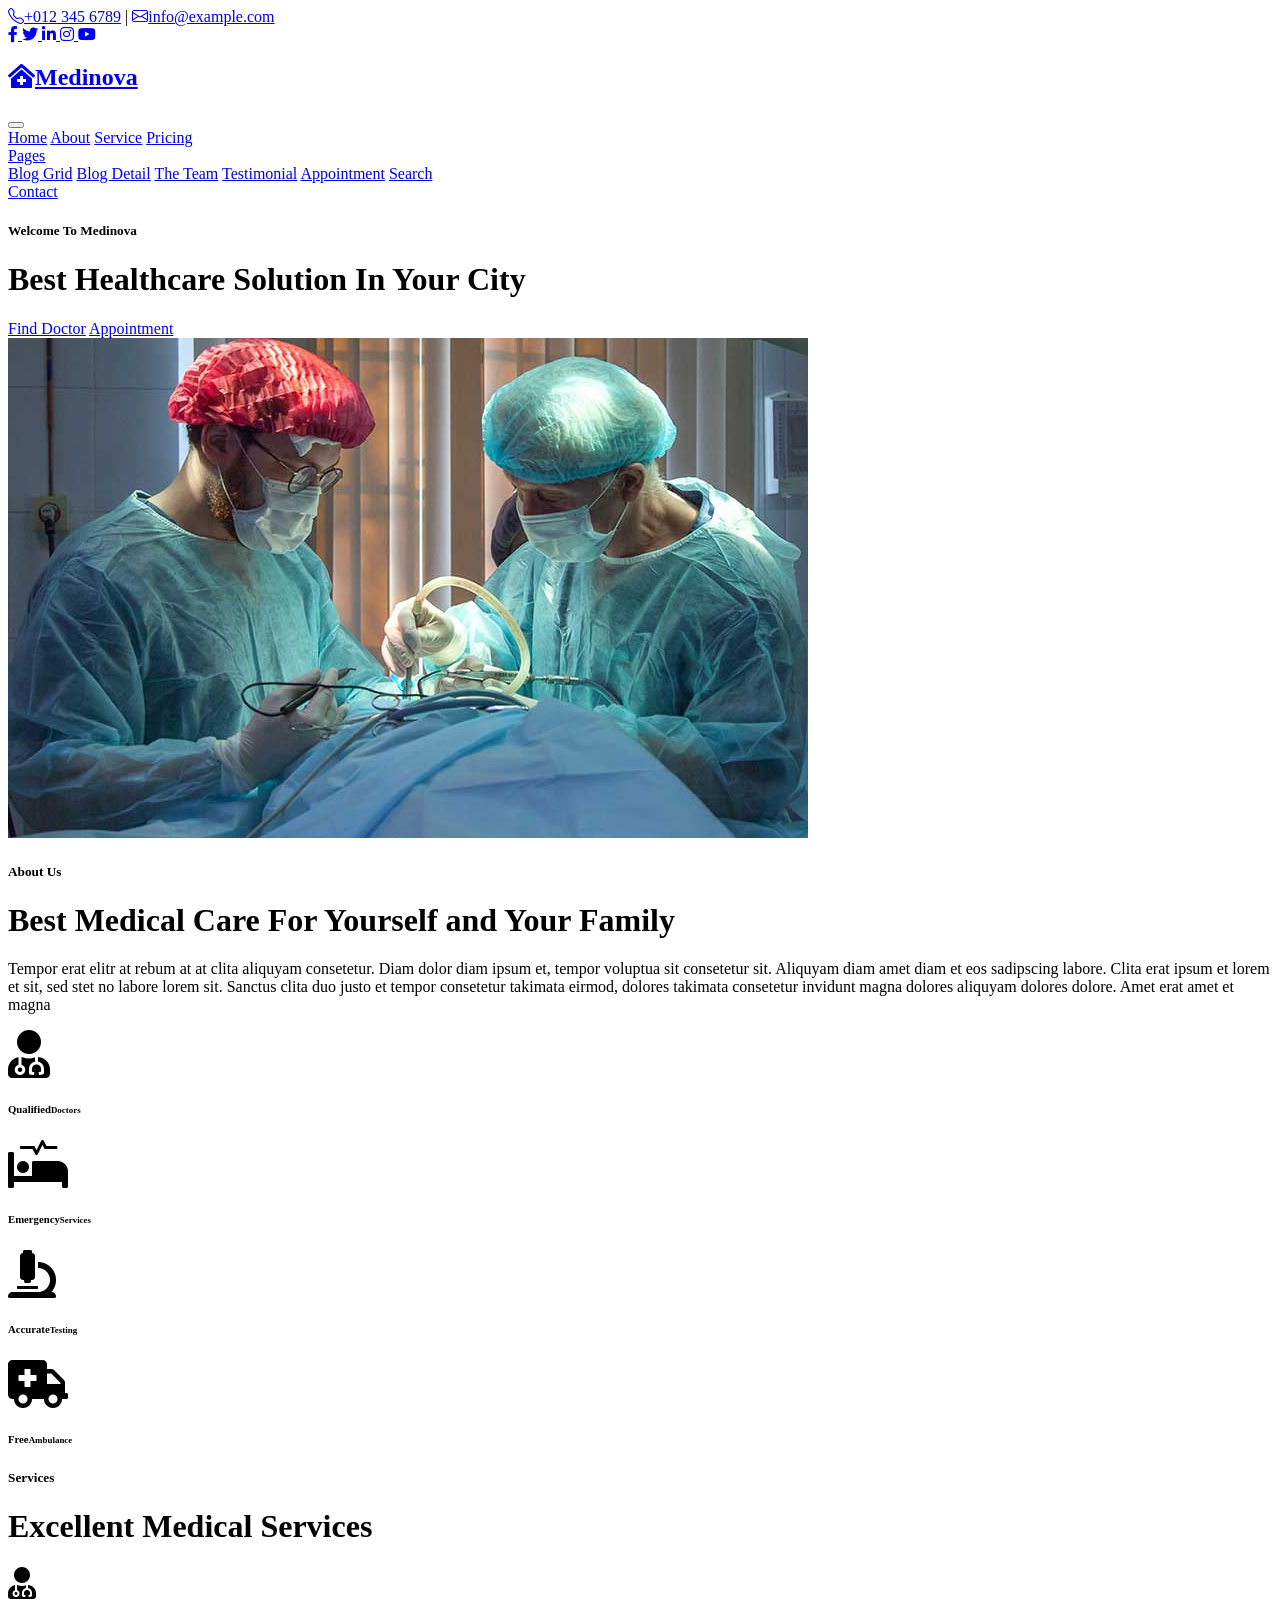
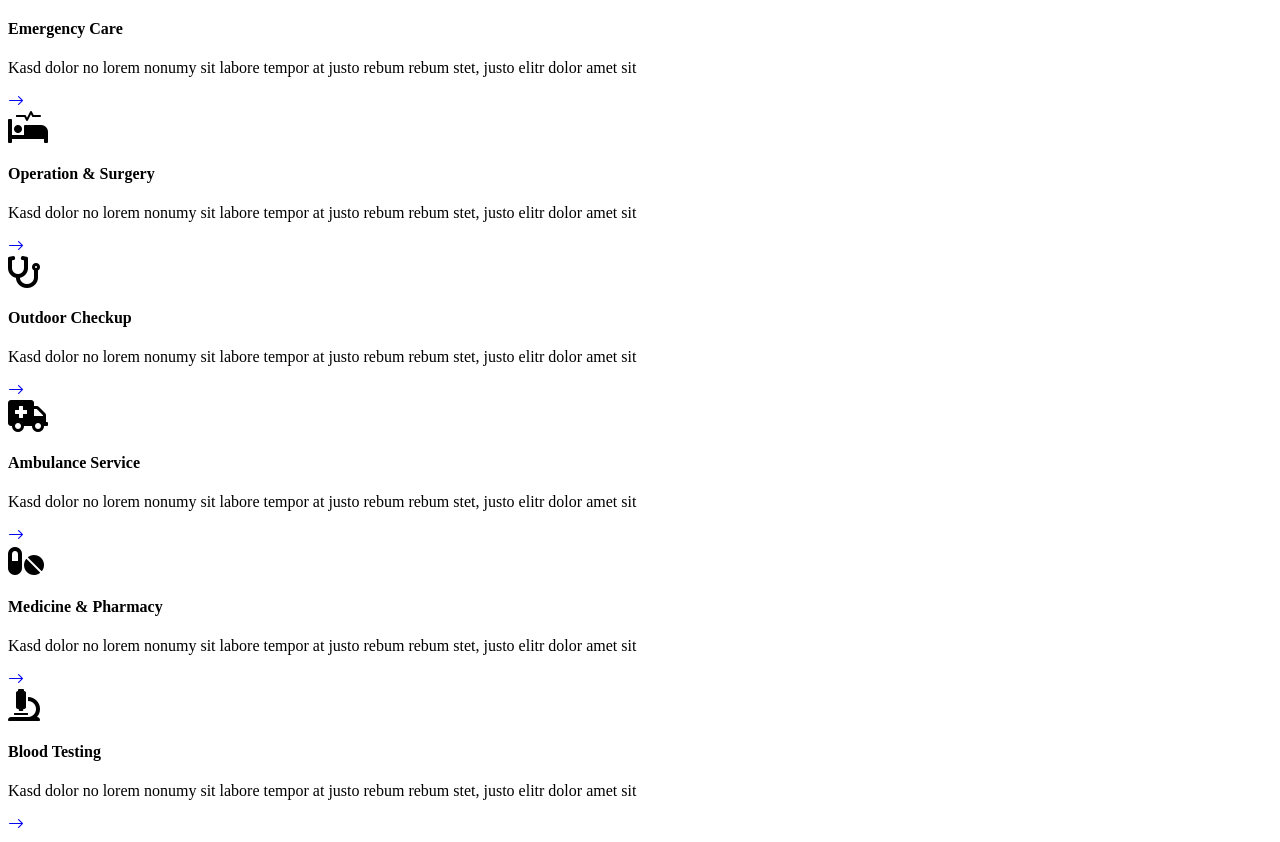
==== index.html @ 69bff3ad "create nav and sections" ====
<!DOCTYPE html>
<html lang="en">

<head>
    <meta charset="utf-8">
    <title>MEDINOVA - Hospital Website Template</title>
    <meta content="width=device-width, initial-scale=1.0" name="viewport">
    <meta content="Free HTML Templates" name="keywords">
    <meta content="Free HTML Templates" name="description">

    <!-- Favicon -->
    <link href="img/favicon.ico" rel="icon">

    <!-- Google Web Fonts -->
    <link rel="preconnect" href="https://fonts.gstatic.com">
    <link
        href="https://fonts.googleapis.com/css2?family=Roboto+Condensed:wght@400;700&family=Roboto:wght@400;700&display=swap"
        rel="stylesheet">

    <!-- Icon Font Stylesheet -->
    <link href="https://cdnjs.cloudflare.com/ajax/libs/font-awesome/5.15.0/css/all.min.css" rel="stylesheet">
    <link href="https://cdn.jsdelivr.net/npm/bootstrap-icons@1.4.1/font/bootstrap-icons.css" rel="stylesheet">

    <!-- Libraries Stylesheet -->
    <link href="lib/owlcarousel/assets/owl.carousel.min.css" rel="stylesheet">
    <link href="lib/tempusdominus/css/tempusdominus-bootstrap-4.min.css" rel="stylesheet" />

    <!-- Customized Bootstrap Stylesheet -->
    <link href="css/bootstrap.min.css" rel="stylesheet">

    <!-- Template Stylesheet -->
    <link href="css/style.css" rel="stylesheet">
</head>

<body>

    <!-- Topbar Start -->
    <div class="container-fluid py-2 border-bottom d-none d-lg-block">
        <div class="container">
            <div class="row">
                <div class="col-md-6 text-center text-lg-start mb-2 mb-lg-0">
                    <div class="d-inline-flex align-items-center">
                        <a class="text-decoration-none text-body pe-3" href="#!"><i
                                class="bi bi-telephone me-2"></i>+012
                            345 6789</a>
                        <span class="text-body">|</span>
                        <a class="text-decoration-none text-body px-3" href="#!"><i
                                class="bi bi-envelope me-2"></i>info@example.com</a>
                    </div>
                </div>
                <div class="col-md-6 text-center text-lg-end">
                    <div class="d-inline-flex align-items-center">
                        <a class="text-body px-2" href="#!">
                            <i class="fab fa-facebook-f"></i>
                        </a>
                        <a class="text-body px-2" href="#!">
                            <i class="fab fa-twitter"></i>
                        </a>
                        <a class="text-body px-2" href="#!">
                            <i class="fab fa-linkedin-in"></i>
                        </a>
                        <a class="text-body px-2" href="#!">
                            <i class="fab fa-instagram"></i>
                        </a>
                        <a class="text-body ps-2" href="#!">
                            <i class="fab fa-youtube"></i>
                        </a>
                    </div>
                </div>
            </div>
        </div>
    </div>
    <!-- Topbar End -->

    <!-- Navbar Start -->
    <div class="container-fluid sticky-top bg-white shadow-sm">
        <div class="container">
            <nav class="navbar navbar-expand-lg bg-white navbar-light py-3 py-lg-0">
                <a href="index.html" class="navbar-brand">
                    <h1 class="m-0 text-uppercase text-primary"><i class="fa fa-clinic-medical me-2"></i>Medinova</h1>
                </a>
                <button class="navbar-toggler" type="button" data-bs-toggle="collapse" data-bs-target="#navbarCollapse">
                    <span class="navbar-toggler-icon"></span>
                </button>
                <div class="collapse navbar-collapse" id="navbarCollapse">
                    <div class="navbar-nav ms-auto py-0">
                        <a href="index.html" class="nav-item nav-link active">Home</a>
                        <a href="about.html" class="nav-item nav-link">About</a>
                        <a href="service.html" class="nav-item nav-link">Service</a>
                        <a href="price.html" class="nav-item nav-link">Pricing</a>
                        <div class="nav-item dropdown">
                            <a href="#" class="nav-link dropdown-toggle" data-bs-toggle="dropdown">Pages</a>
                            <div class="dropdown-menu m-0">
                                <a href="blog.html" class="dropdown-item">Blog Grid</a>
                                <a href="detail.html" class="dropdown-item">Blog Detail</a>
                                <a href="team.html" class="dropdown-item">The Team</a>
                                <a href="testimonial.html" class="dropdown-item">Testimonial</a>
                                <a href="appointment.html" class="dropdown-item">Appointment</a>
                                <a href="search.html" class="dropdown-item">Search</a>
                            </div>
                        </div>
                        <a href="contact.html" class="nav-item nav-link">Contact</a>
                    </div>
                </div>
            </nav>
        </div>
    </div>
    <!-- Navbar End -->


    <main>

        <!-- Hero Start -->
        <div class="container-fluid bg-primary py-5 mb-5 hero-header">
            <div class="container py-5">
                <div class="row justify-content-start">
                    <div class="col-lg-8 text-center text-lg-start">
                        <h5 class="d-inline-block text-primary text-uppercase border-bottom border-5"
                            style="border-color: rgba(256, 256, 256, .3) !important;">Welcome To Medinova</h5>
                        <h1 class="display-1 text-white mb-md-4">Best Healthcare Solution In Your City</h1>
                        <div class="pt-2">
                            <a href="#!" class="btn btn-light rounded-pill py-md-3 px-md-5 mx-2">Find Doctor</a>
                            <a href="#!" class="btn btn-outline-light rounded-pill py-md-3 px-md-5 mx-2">Appointment</a>
                        </div>
                    </div>
                </div>
            </div>
        </div>
        <!-- Hero End -->

        <!-- About Start -->
        <div class="container-fluid py-5">
            <div class="container">
                <div class="row gx-5">
                    <div class="col-lg-5 mb-5 mb-lg-0" style="min-height: 500px;">
                        <div class="position-relative h-100">
                            <img class="position-absolute w-100 h-100 rounded" src="img/about.jpg"
                                style="object-fit: cover;">
                        </div>
                    </div>
                    <div class="col-lg-7">
                        <div class="mb-4">
                            <h5 class="d-inline-block text-primary text-uppercase border-bottom border-5">About Us</h5>
                            <h1 class="display-4">Best Medical Care For Yourself and Your Family</h1>
                        </div>
                        <p>Tempor erat elitr at rebum at at clita aliquyam consetetur. Diam dolor diam ipsum et, tempor
                            voluptua sit consetetur sit. Aliquyam diam amet diam et eos sadipscing labore. Clita erat
                            ipsum
                            et lorem et sit, sed stet no labore lorem sit. Sanctus clita duo justo et tempor consetetur
                            takimata eirmod, dolores takimata consetetur invidunt magna dolores aliquyam dolores dolore.
                            Amet erat amet et magna</p>
                        <div class="row g-3 pt-3">
                            <div class="col-sm-3 col-6">
                                <div class="bg-light text-center rounded-circle py-4">
                                    <i class="fa fa-3x fa-user-md text-primary mb-3"></i>
                                    <h6 class="mb-0">Qualified<small class="d-block text-primary">Doctors</small></h6>
                                </div>
                            </div>
                            <div class="col-sm-3 col-6">
                                <div class="bg-light text-center rounded-circle py-4">
                                    <i class="fa fa-3x fa-procedures text-primary mb-3"></i>
                                    <h6 class="mb-0">Emergency<small class="d-block text-primary">Services</small></h6>
                                </div>
                            </div>
                            <div class="col-sm-3 col-6">
                                <div class="bg-light text-center rounded-circle py-4">
                                    <i class="fa fa-3x fa-microscope text-primary mb-3"></i>
                                    <h6 class="mb-0">Accurate<small class="d-block text-primary">Testing</small></h6>
                                </div>
                            </div>
                            <div class="col-sm-3 col-6">
                                <div class="bg-light text-center rounded-circle py-4">
                                    <i class="fa fa-3x fa-ambulance text-primary mb-3"></i>
                                    <h6 class="mb-0">Free<small class="d-block text-primary">Ambulance</small></h6>
                                </div>
                            </div>
                        </div>
                    </div>
                </div>
            </div>
        </div>
        <!-- About End -->

        <!-- Services Start -->
        <div class="container-fluid py-5">
            <div class="container">
                <div class="text-center mx-auto mb-5" style="max-width: 500px;">
                    <h5 class="d-inline-block text-primary text-uppercase border-bottom border-5">Services</h5>
                    <h1 class="display-4">Excellent Medical Services</h1>
                </div>
                <div class="row g-5">
                    <div class="col-lg-4 col-md-6">
                        <div
                            class="service-item bg-light rounded d-flex flex-column align-items-center justify-content-center text-center">
                            <div class="service-icon mb-4">
                                <i class="fa fa-2x fa-user-md text-white"></i>
                            </div>
                            <h4 class="mb-3">Emergency Care</h4>
                            <p class="m-0">Kasd dolor no lorem nonumy sit labore tempor at justo rebum rebum stet, justo
                                elitr dolor amet sit</p>
                            <a class="btn btn-lg btn-primary rounded-pill" href="#!">
                                <i class="bi bi-arrow-right"></i>
                            </a>
                        </div>
                    </div>
                    <div class="col-lg-4 col-md-6">
                        <div
                            class="service-item bg-light rounded d-flex flex-column align-items-center justify-content-center text-center">
                            <div class="service-icon mb-4">
                                <i class="fa fa-2x fa-procedures text-white"></i>
                            </div>
                            <h4 class="mb-3">Operation & Surgery</h4>
                            <p class="m-0">Kasd dolor no lorem nonumy sit labore tempor at justo rebum rebum stet, justo
                                elitr dolor amet sit</p>
                            <a class="btn btn-lg btn-primary rounded-pill" href="#!">
                                <i class="bi bi-arrow-right"></i>
                            </a>
                        </div>
                    </div>
                    <div class="col-lg-4 col-md-6">
                        <div
                            class="service-item bg-light rounded d-flex flex-column align-items-center justify-content-center text-center">
                            <div class="service-icon mb-4">
                                <i class="fa fa-2x fa-stethoscope text-white"></i>
                            </div>
                            <h4 class="mb-3">Outdoor Checkup</h4>
                            <p class="m-0">Kasd dolor no lorem nonumy sit labore tempor at justo rebum rebum stet, justo
                                elitr dolor amet sit</p>
                            <a class="btn btn-lg btn-primary rounded-pill" href="#!">
                                <i class="bi bi-arrow-right"></i>
                            </a>
                        </div>
                    </div>
                    <div class="col-lg-4 col-md-6">
                        <div
                            class="service-item bg-light rounded d-flex flex-column align-items-center justify-content-center text-center">
                            <div class="service-icon mb-4">
                                <i class="fa fa-2x fa-ambulance text-white"></i>
                            </div>
                            <h4 class="mb-3">Ambulance Service</h4>
                            <p class="m-0">Kasd dolor no lorem nonumy sit labore tempor at justo rebum rebum stet, justo
                                elitr dolor amet sit</p>
                            <a class="btn btn-lg btn-primary rounded-pill" href="#!">
                                <i class="bi bi-arrow-right"></i>
                            </a>
                        </div>
                    </div>
                    <div class="col-lg-4 col-md-6">
                        <div
                            class="service-item bg-light rounded d-flex flex-column align-items-center justify-content-center text-center">
                            <div class="service-icon mb-4">
                                <i class="fa fa-2x fa-pills text-white"></i>
                            </div>
                            <h4 class="mb-3">Medicine & Pharmacy</h4>
                            <p class="m-0">Kasd dolor no lorem nonumy sit labore tempor at justo rebum rebum stet, justo
                                elitr dolor amet sit</p>
                            <a class="btn btn-lg btn-primary rounded-pill" href="#!">
                                <i class="bi bi-arrow-right"></i>
                            </a>
                        </div>
                    </div>
                    <div class="col-lg-4 col-md-6">
                        <div
                            class="service-item bg-light rounded d-flex flex-column align-items-center justify-content-center text-center">
                            <div class="service-icon mb-4">
                                <i class="fa fa-2x fa-microscope text-white"></i>
                            </div>
                            <h4 class="mb-3">Blood Testing</h4>
                            <p class="m-0">Kasd dolor no lorem nonumy sit labore tempor at justo rebum rebum stet, justo
                                elitr dolor amet sit</p>
                            <a class="btn btn-lg btn-primary rounded-pill" href="#!">
                                <i class="bi bi-arrow-right"></i>
                            </a>
                        </div>
                    </div>
                </div>
            </div>
        </div>
        <!-- Services End -->


    </main>
    <!-- JavaScript Libraries -->
    <script src="https://code.jquery.com/jquery-3.4.1.min.js"></script>
    <script src="https://cdn.jsdelivr.net/npm/bootstrap@5.0.0/dist/js/bootstrap.bundle.min.js"></script>
    <script src="lib/easing/easing.min.js"></script>
    <script src="lib/waypoints/waypoints.min.js"></script>
    <script src="lib/owlcarousel/owl.carousel.min.js"></script>
    <script src="lib/tempusdominus/js/moment.min.js"></script>
    <script src="lib/tempusdominus/js/moment-timezone.min.js"></script>
    <script src="lib/tempusdominus/js/tempusdominus-bootstrap-4.min.js"></script>

    <!-- Template Javascript -->
    <script src="js/main.js"></script>
</body>

</html>
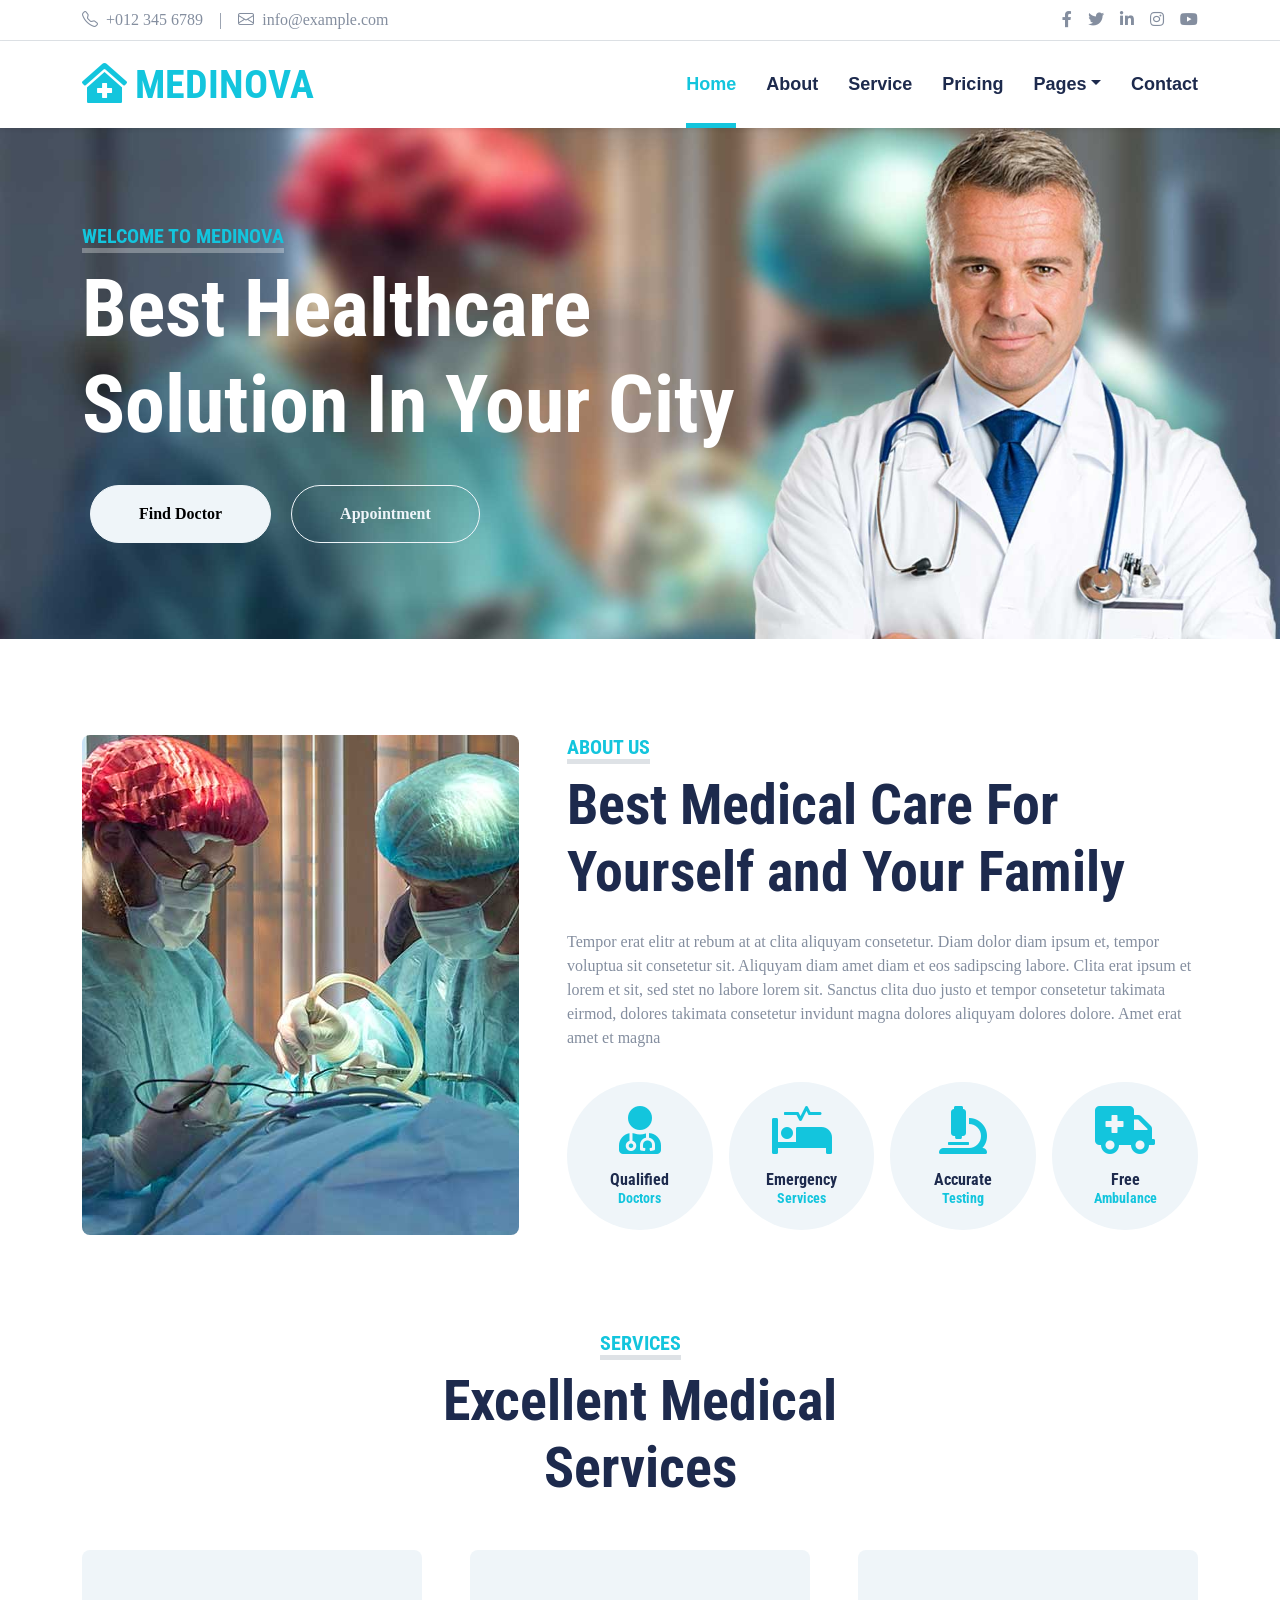
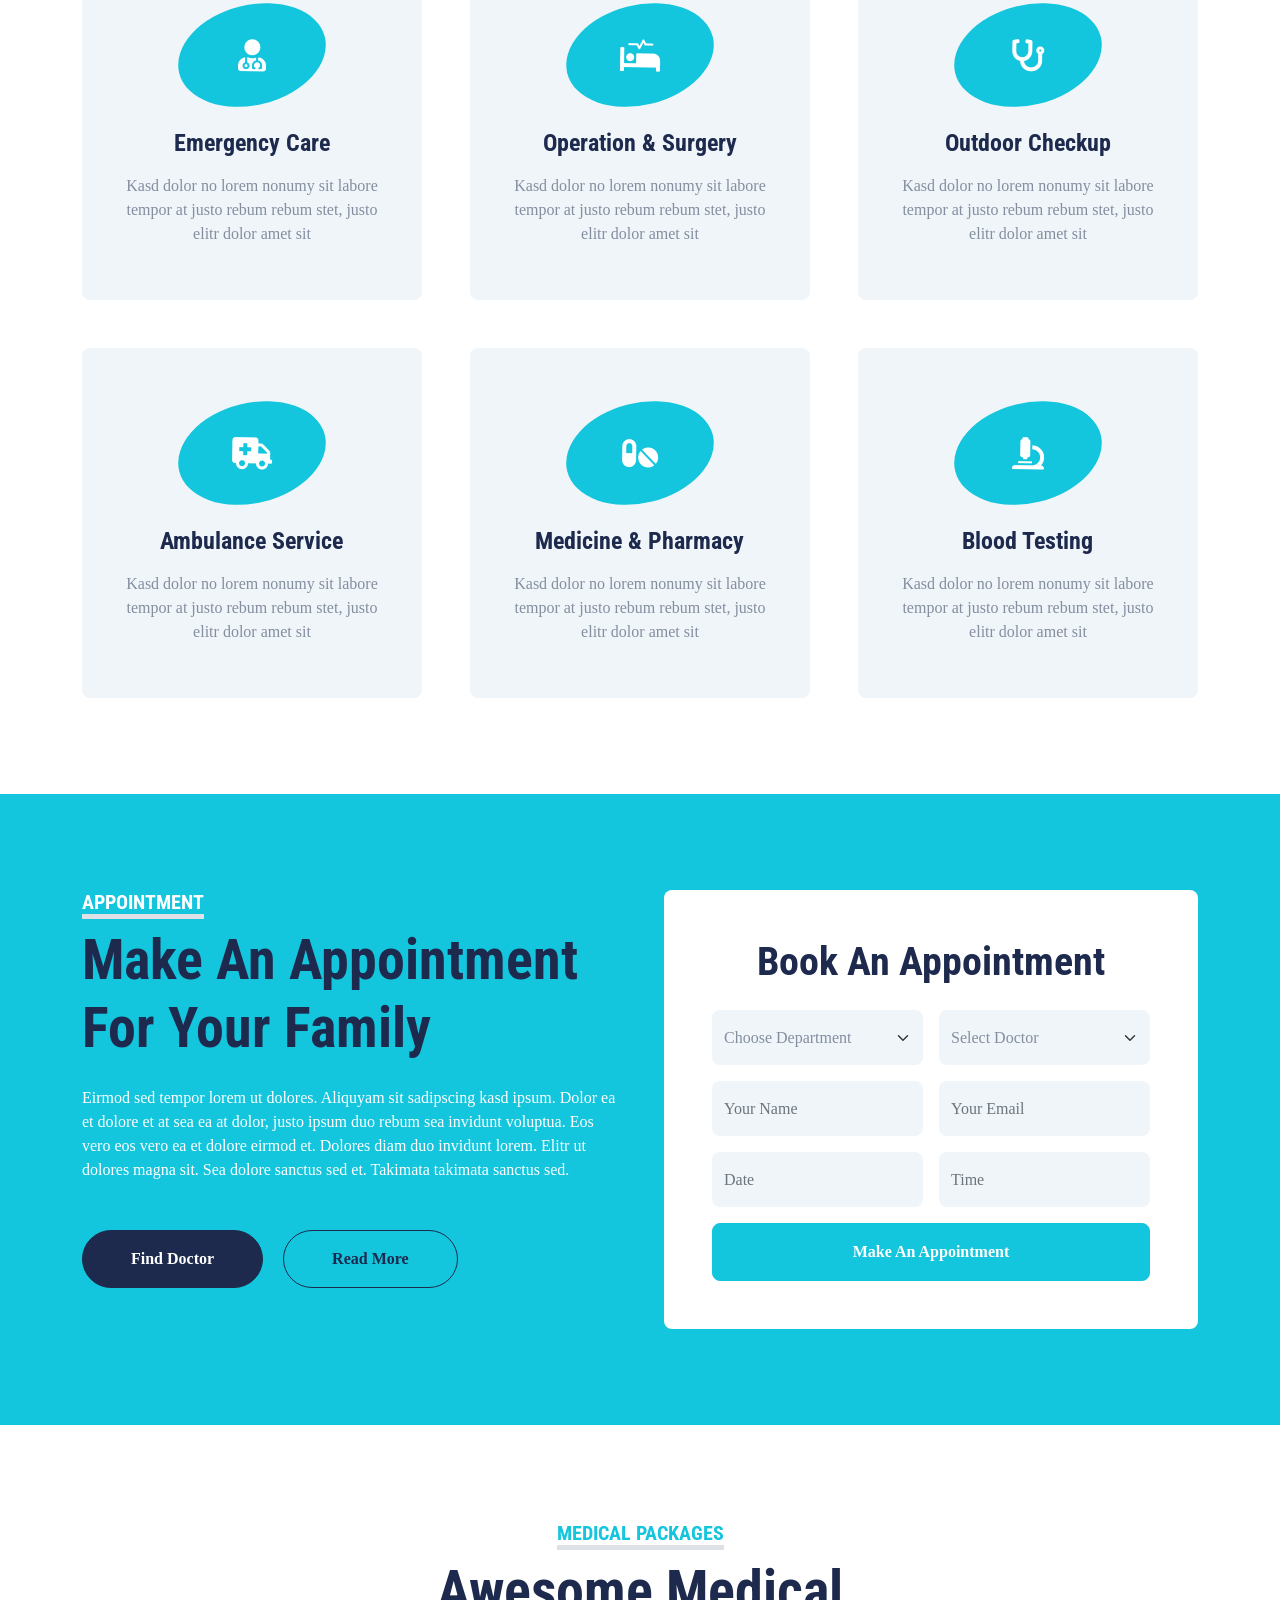
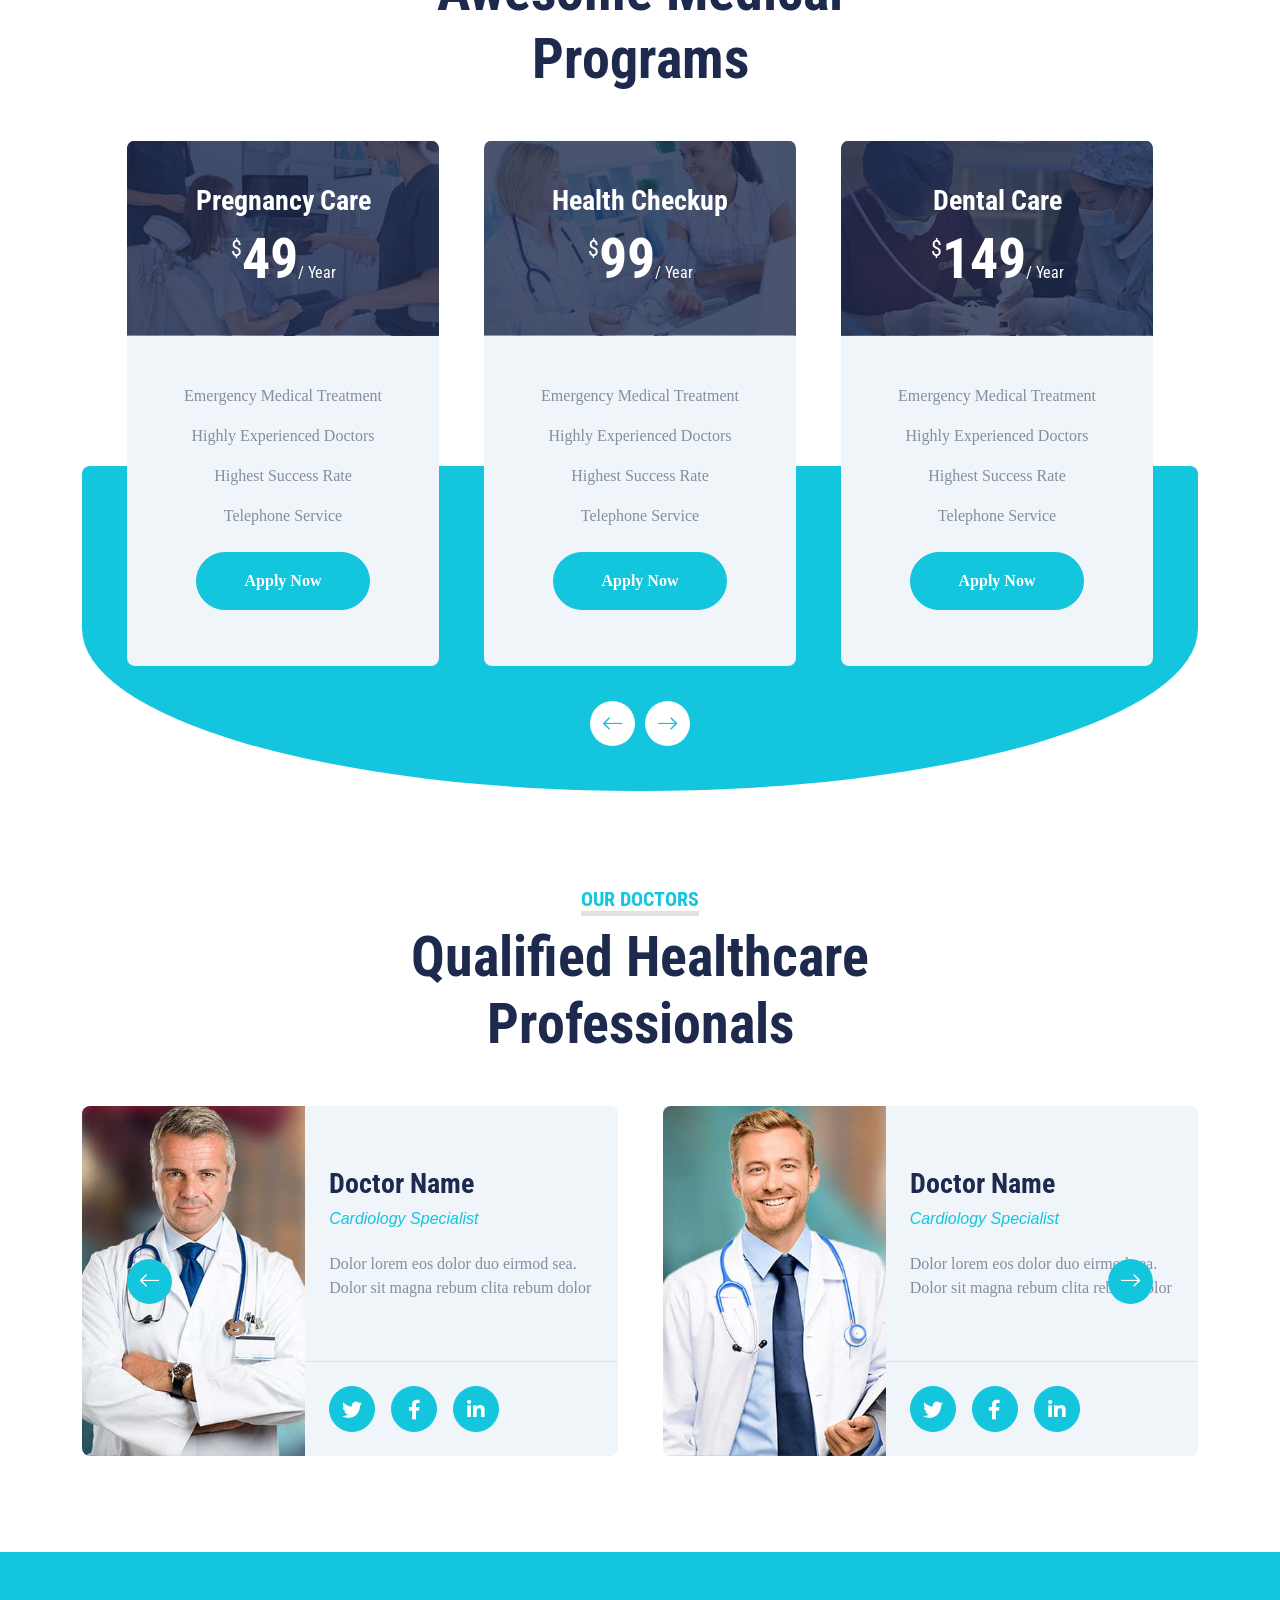
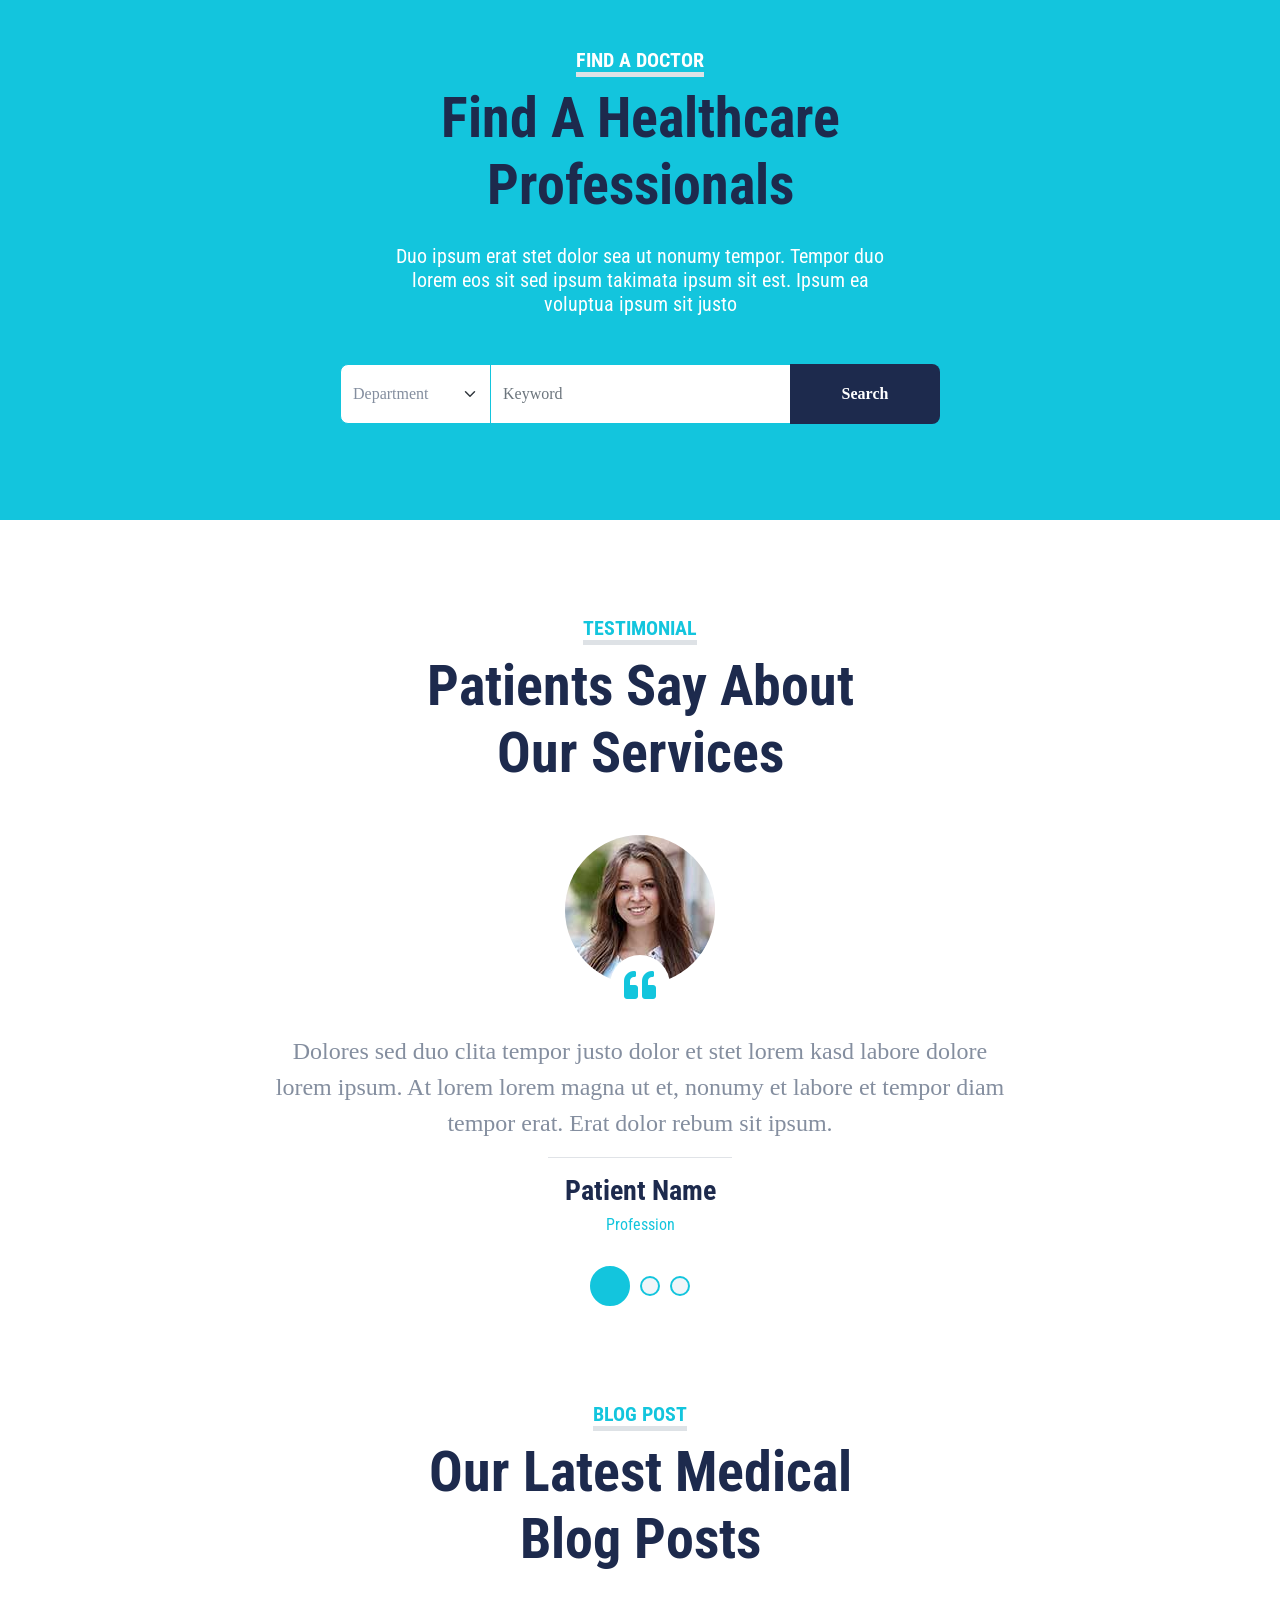
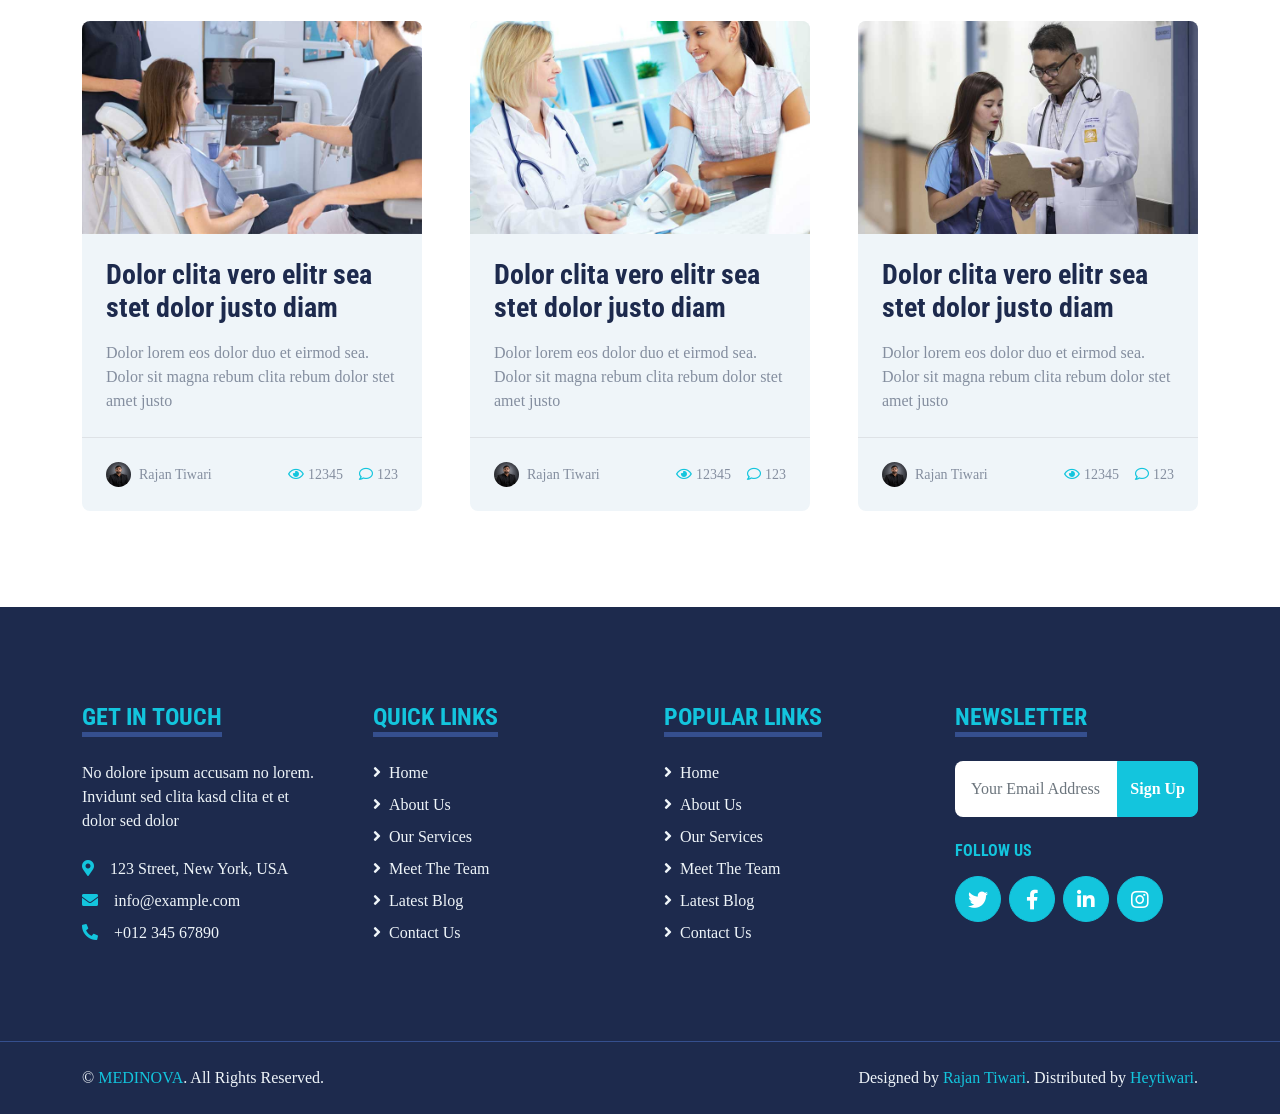
==== commit eaef35d3: "Complate this project" ====
--- a/index.html
+++ b/index.html
@@ -111,7 +111,7 @@
     <main>
 
         <!-- Hero Start -->
-        <div class="container-fluid bg-primary py-5 mb-5 hero-header">
+        <section class="container-fluid bg-primary py-5 mb-5 hero-header">
             <div class="container py-5">
                 <div class="row justify-content-start">
                     <div class="col-lg-8 text-center text-lg-start">
@@ -125,11 +125,11 @@
                     </div>
                 </div>
             </div>
-        </div>
+        </section>
         <!-- Hero End -->
 
         <!-- About Start -->
-        <div class="container-fluid py-5">
+        <section class="container-fluid py-5">
             <div class="container">
                 <div class="row gx-5">
                     <div class="col-lg-5 mb-5 mb-lg-0" style="min-height: 500px;">
@@ -178,11 +178,11 @@
                     </div>
                 </div>
             </div>
-        </div>
+        </section>
         <!-- About End -->
 
         <!-- Services Start -->
-        <div class="container-fluid py-5">
+        <section class="container-fluid py-5">
             <div class="container">
                 <div class="text-center mx-auto mb-5" style="max-width: 500px;">
                     <h5 class="d-inline-block text-primary text-uppercase border-bottom border-5">Services</h5>
@@ -275,11 +275,530 @@
                     </div>
                 </div>
             </div>
+        </section>
+        <!-- Services End -->
+
+        <!-- Appointment Start -->
+        <section class="container-fluid bg-primary my-5 py-5">
+            <div class="container py-5">
+                <div class="row gx-5">
+                    <div class="col-lg-6 mb-5 mb-lg-0">
+                        <div class="mb-4">
+                            <h5 class="d-inline-block text-white text-uppercase border-bottom border-5">Appointment</h5>
+                            <h1 class="display-4">Make An Appointment For Your Family</h1>
+                        </div>
+                        <p class="text-white mb-5">Eirmod sed tempor lorem ut dolores. Aliquyam sit sadipscing kasd
+                            ipsum.
+                            Dolor ea et dolore et at sea ea at dolor, justo ipsum duo rebum sea invidunt voluptua. Eos
+                            vero
+                            eos vero ea et dolore eirmod et. Dolores diam duo invidunt lorem. Elitr ut dolores magna
+                            sit.
+                            Sea dolore sanctus sed et. Takimata takimata sanctus sed.</p>
+                        <a class="btn btn-dark rounded-pill py-3 px-5 me-3" href="#!">Find Doctor</a>
+                        <a class="btn btn-outline-dark rounded-pill py-3 px-5" href="#!">Read More</a>
+                    </div>
+                    <div class="col-lg-6">
+                        <div class="bg-white text-center rounded p-5">
+                            <h1 class="mb-4">Book An Appointment</h1>
+                            <form>
+                                <div class="row g-3">
+                                    <div class="col-12 col-sm-6">
+                                        <select class="form-select bg-light border-0" style="height: 55px;">
+                                            <option selected>Choose Department</option>
+                                            <option value="1">Department 1</option>
+                                            <option value="2">Department 2</option>
+                                            <option value="3">Department 3</option>
+                                        </select>
+                                    </div>
+                                    <div class="col-12 col-sm-6">
+                                        <select class="form-select bg-light border-0" style="height: 55px;">
+                                            <option selected>Select Doctor</option>
+                                            <option value="1">Doctor 1</option>
+                                            <option value="2">Doctor 2</option>
+                                            <option value="3">Doctor 3</option>
+                                        </select>
+                                    </div>
+                                    <div class="col-12 col-sm-6">
+                                        <input type="text" class="form-control bg-light border-0"
+                                            placeholder="Your Name" style="height: 55px;">
+                                    </div>
+                                    <div class="col-12 col-sm-6">
+                                        <input type="email" class="form-control bg-light border-0"
+                                            placeholder="Your Email" style="height: 55px;">
+                                    </div>
+                                    <div class="col-12 col-sm-6">
+                                        <div class="date" id="date" data-target-input="nearest">
+                                            <input type="text"
+                                                class="form-control bg-light border-0 datetimepicker-input"
+                                                placeholder="Date" data-target="#date" data-toggle="datetimepicker"
+                                                style="height: 55px;">
+                                        </div>
+                                    </div>
+                                    <div class="col-12 col-sm-6">
+                                        <div class="time" id="time" data-target-input="nearest">
+                                            <input type="text"
+                                                class="form-control bg-light border-0 datetimepicker-input"
+                                                placeholder="Time" data-target="#time" data-toggle="datetimepicker"
+                                                style="height: 55px;">
+                                        </div>
+                                    </div>
+                                    <div class="col-12">
+                                        <button class="btn btn-primary w-100 py-3" type="submit">Make An
+                                            Appointment</button>
+                                    </div>
+                                </div>
+                            </form>
+                        </div>
+                    </div>
+                </div>
+            </div>
+        </section>
+        <!-- Appointment End -->
+
+        <!-- Pricing Plan Start -->
+        <section class="container-fluid py-5">
+            <div class="container">
+                <div class="text-center mx-auto mb-5" style="max-width: 500px;">
+                    <h5 class="d-inline-block text-primary text-uppercase border-bottom border-5">Medical Packages</h5>
+                    <h1 class="display-4">Awesome Medical Programs</h1>
+                </div>
+                <div class="owl-carousel price-carousel position-relative" style="padding: 0 45px 45px 45px;">
+                    <div class="bg-light rounded text-center">
+                        <div class="position-relative">
+                            <img class="img-fluid rounded-top" src="img/price-1.jpg" alt="">
+                            <div class="position-absolute w-100 h-100 top-50 start-50 translate-middle rounded-top d-flex flex-column align-items-center justify-content-center"
+                                style="background: rgba(29, 42, 77, .8);">
+                                <h3 class="text-white">Pregnancy Care</h3>
+                                <h1 class="display-4 text-white mb-0">
+                                    <small class="align-top fw-normal"
+                                        style="font-size: 22px; line-height: 45px;">$</small>49<small
+                                        class="align-bottom fw-normal" style="font-size: 16px; line-height: 40px;">/
+                                        Year</small>
+                                </h1>
+                            </div>
+                        </div>
+                        <div class="text-center py-5">
+                            <p>Emergency Medical Treatment</p>
+                            <p>Highly Experienced Doctors</p>
+                            <p>Highest Success Rate</p>
+                            <p>Telephone Service</p>
+                            <a href="#!" class="btn btn-primary rounded-pill py-3 px-5 my-2">Apply Now</a>
+                        </div>
+                    </div>
+                    <div class="bg-light rounded text-center">
+                        <div class="position-relative">
+                            <img class="img-fluid rounded-top" src="img/price-2.jpg" alt="">
+                            <div class="position-absolute w-100 h-100 top-50 start-50 translate-middle rounded-top d-flex flex-column align-items-center justify-content-center"
+                                style="background: rgba(29, 42, 77, .8);">
+                                <h3 class="text-white">Health Checkup</h3>
+                                <h1 class="display-4 text-white mb-0">
+                                    <small class="align-top fw-normal"
+                                        style="font-size: 22px; line-height: 45px;">$</small>99<small
+                                        class="align-bottom fw-normal" style="font-size: 16px; line-height: 40px;">/
+                                        Year</small>
+                                </h1>
+                            </div>
+                        </div>
+                        <div class="text-center py-5">
+                            <p>Emergency Medical Treatment</p>
+                            <p>Highly Experienced Doctors</p>
+                            <p>Highest Success Rate</p>
+                            <p>Telephone Service</p>
+                            <a href="#!" class="btn btn-primary rounded-pill py-3 px-5 my-2">Apply Now</a>
+                        </div>
+                    </div>
+                    <div class="bg-light rounded text-center">
+                        <div class="position-relative">
+                            <img class="img-fluid rounded-top" src="img/price-3.jpg" alt="">
+                            <div class="position-absolute w-100 h-100 top-50 start-50 translate-middle rounded-top d-flex flex-column align-items-center justify-content-center"
+                                style="background: rgba(29, 42, 77, .8);">
+                                <h3 class="text-white">Dental Care</h3>
+                                <h1 class="display-4 text-white mb-0">
+                                    <small class="align-top fw-normal"
+                                        style="font-size: 22px; line-height: 45px;">$</small>149<small
+                                        class="align-bottom fw-normal" style="font-size: 16px; line-height: 40px;">/
+                                        Year</small>
+                                </h1>
+                            </div>
+                        </div>
+                        <div class="text-center py-5">
+                            <p>Emergency Medical Treatment</p>
+                            <p>Highly Experienced Doctors</p>
+                            <p>Highest Success Rate</p>
+                            <p>Telephone Service</p>
+                            <a href="#!" class="btn btn-primary rounded-pill py-3 px-5 my-2">Apply Now</a>
+                        </div>
+                    </div>
+                    <div class="bg-light rounded text-center">
+                        <div class="position-relative">
+                            <img class="img-fluid rounded-top" src="img/price-4.jpg" alt="">
+                            <div class="position-absolute w-100 h-100 top-50 start-50 translate-middle rounded-top d-flex flex-column align-items-center justify-content-center"
+                                style="background: rgba(29, 42, 77, .8);">
+                                <h3 class="text-white">Operation & Surgery</h3>
+                                <h1 class="display-4 text-white mb-0">
+                                    <small class="align-top fw-normal"
+                                        style="font-size: 22px; line-height: 45px;">$</small>199<small
+                                        class="align-bottom fw-normal" style="font-size: 16px; line-height: 40px;">/
+                                        Year</small>
+                                </h1>
+                            </div>
+                        </div>
+                        <div class="text-center py-5">
+                            <p>Emergency Medical Treatment</p>
+                            <p>Highly Experienced Doctors</p>
+                            <p>Highest Success Rate</p>
+                            <p>Telephone Service</p>
+                            <a href="#!" class="btn btn-primary rounded-pill py-3 px-5 my-2">Apply Now</a>
+                        </div>
+                    </div>
+                </div>
+            </div>
+        </section>
+        <!-- Pricing Plan End -->
+
+
+        <!-- Team Start -->
+        <section class="container-fluid py-5">
+            <div class="container">
+                <div class="text-center mx-auto mb-5" style="max-width: 500px;">
+                    <h5 class="d-inline-block text-primary text-uppercase border-bottom border-5">Our Doctors</h5>
+                    <h1 class="display-4">Qualified Healthcare Professionals</h1>
+                </div>
+                <div class="owl-carousel team-carousel position-relative">
+                    <div class="team-item">
+                        <div class="row g-0 bg-light rounded overflow-hidden">
+                            <div class="col-12 col-sm-5 h-100">
+                                <img class="img-fluid h-100" src="img/team-1.jpg" style="object-fit: cover;">
+                            </div>
+                            <div class="col-12 col-sm-7 h-100 d-flex flex-column">
+                                <div class="mt-auto p-4">
+                                    <h3>Doctor Name</h3>
+                                    <h6 class="fw-normal fst-italic text-primary mb-4">Cardiology Specialist</h6>
+                                    <p class="m-0">Dolor lorem eos dolor duo eirmod sea. Dolor sit magna rebum clita
+                                        rebum
+                                        dolor</p>
+                                </div>
+                                <div class="d-flex mt-auto border-top p-4">
+                                    <a class="btn btn-lg btn-primary btn-lg-square rounded-circle me-3" href="#!"><i
+                                            class="fab fa-twitter"></i></a>
+                                    <a class="btn btn-lg btn-primary btn-lg-square rounded-circle me-3" href="#!"><i
+                                            class="fab fa-facebook-f"></i></a>
+                                    <a class="btn btn-lg btn-primary btn-lg-square rounded-circle" href="#!"><i
+                                            class="fab fa-linkedin-in"></i></a>
+                                </div>
+                            </div>
+                        </div>
+                    </div>
+                    <div class="team-item">
+                        <div class="row g-0 bg-light rounded overflow-hidden">
+                            <div class="col-12 col-sm-5 h-100">
+                                <img class="img-fluid h-100" src="img/team-2.jpg" style="object-fit: cover;">
+                            </div>
+                            <div class="col-12 col-sm-7 h-100 d-flex flex-column">
+                                <div class="mt-auto p-4">
+                                    <h3>Doctor Name</h3>
+                                    <h6 class="fw-normal fst-italic text-primary mb-4">Cardiology Specialist</h6>
+                                    <p class="m-0">Dolor lorem eos dolor duo eirmod sea. Dolor sit magna rebum clita
+                                        rebum
+                                        dolor</p>
+                                </div>
+                                <div class="d-flex mt-auto border-top p-4">
+                                    <a class="btn btn-lg btn-primary btn-lg-square rounded-circle me-3" href="#!"><i
+                                            class="fab fa-twitter"></i></a>
+                                    <a class="btn btn-lg btn-primary btn-lg-square rounded-circle me-3" href="#!"><i
+                                            class="fab fa-facebook-f"></i></a>
+                                    <a class="btn btn-lg btn-primary btn-lg-square rounded-circle" href="#!"><i
+                                            class="fab fa-linkedin-in"></i></a>
+                                </div>
+                            </div>
+                        </div>
+                    </div>
+                    <div class="team-item">
+                        <div class="row g-0 bg-light rounded overflow-hidden">
+                            <div class="col-12 col-sm-5 h-100">
+                                <img class="img-fluid h-100" src="img/team-3.jpg" style="object-fit: cover;">
+                            </div>
+                            <div class="col-12 col-sm-7 h-100 d-flex flex-column">
+                                <div class="mt-auto p-4">
+                                    <h3>Doctor Name</h3>
+                                    <h6 class="fw-normal fst-italic text-primary mb-4">Cardiology Specialist</h6>
+                                    <p class="m-0">Dolor lorem eos dolor duo eirmod sea. Dolor sit magna rebum clita
+                                        rebum
+                                        dolor</p>
+                                </div>
+                                <div class="d-flex mt-auto border-top p-4">
+                                    <a class="btn btn-lg btn-primary btn-lg-square rounded-circle me-3" href="#!"><i
+                                            class="fab fa-twitter"></i></a>
+                                    <a class="btn btn-lg btn-primary btn-lg-square rounded-circle me-3" href="#!"><i
+                                            class="fab fa-facebook-f"></i></a>
+                                    <a class="btn btn-lg btn-primary btn-lg-square rounded-circle" href="#!"><i
+                                            class="fab fa-linkedin-in"></i></a>
+                                </div>
+                            </div>
+                        </div>
+                    </div>
+                </div>
+            </div>
+        </section>
+        <!-- Team End -->
+
+
+        <!-- Search Start -->
+        <section class="container-fluid bg-primary my-5 py-5">
+            <div class="container py-5">
+                <div class="text-center mx-auto mb-5" style="max-width: 500px;">
+                    <h5 class="d-inline-block text-white text-uppercase border-bottom border-5">Find A Doctor</h5>
+                    <h1 class="display-4 mb-4">Find A Healthcare Professionals</h1>
+                    <h5 class="text-white fw-normal">Duo ipsum erat stet dolor sea ut nonumy tempor. Tempor duo lorem
+                        eos
+                        sit sed ipsum takimata ipsum sit est. Ipsum ea voluptua ipsum sit justo</h5>
+                </div>
+                <div class="mx-auto" style="width: 100%; max-width: 600px;">
+                    <div class="input-group">
+                        <select class="form-select border-primary w-25" style="height: 60px;">
+                            <option selected>Department</option>
+                            <option value="1">Department 1</option>
+                            <option value="2">Department 2</option>
+                            <option value="3">Department 3</option>
+                        </select>
+                        <input type="text" class="form-control border-primary w-50" placeholder="Keyword">
+                        <button class="btn btn-dark border-0 w-25">Search</button>
+                    </div>
+                </div>
+            </div>
+        </section>
+        <!-- Search End -->
+
+        <!-- Testimonial Start -->
+        <section class="container-fluid py-5">
+            <div class="container">
+                <div class="text-center mx-auto mb-5" style="max-width: 500px;">
+                    <h5 class="d-inline-block text-primary text-uppercase border-bottom border-5">Testimonial</h5>
+                    <h1 class="display-4">Patients Say About Our Services</h1>
+                </div>
+                <div class="row justify-content-center">
+                    <div class="col-lg-8">
+                        <div class="owl-carousel testimonial-carousel">
+                            <div class="testimonial-item text-center">
+                                <div class="position-relative mb-5">
+                                    <img class="img-fluid rounded-circle mx-auto" src="img/testimonial-1.jpg" alt="">
+                                    <div class="position-absolute top-100 start-50 translate-middle d-flex align-items-center justify-content-center bg-white rounded-circle"
+                                        style="width: 60px; height: 60px;">
+                                        <i class="fa fa-quote-left fa-2x text-primary"></i>
+                                    </div>
+                                </div>
+                                <p class="fs-4 fw-normal">Dolores sed duo clita tempor justo dolor et stet lorem kasd
+                                    labore
+                                    dolore lorem ipsum. At lorem lorem magna ut et, nonumy et labore et tempor diam
+                                    tempor
+                                    erat. Erat dolor rebum sit ipsum.</p>
+                                <hr class="w-25 mx-auto">
+                                <h3>Patient Name</h3>
+                                <h6 class="fw-normal text-primary mb-3">Profession</h6>
+                            </div>
+                            <div class="testimonial-item text-center">
+                                <div class="position-relative mb-5">
+                                    <img class="img-fluid rounded-circle mx-auto" src="img/testimonial-2.jpg" alt="">
+                                    <div class="position-absolute top-100 start-50 translate-middle d-flex align-items-center justify-content-center bg-white rounded-circle"
+                                        style="width: 60px; height: 60px;">
+                                        <i class="fa fa-quote-left fa-2x text-primary"></i>
+                                    </div>
+                                </div>
+                                <p class="fs-4 fw-normal">Dolores sed duo clita tempor justo dolor et stet lorem kasd
+                                    labore
+                                    dolore lorem ipsum. At lorem lorem magna ut et, nonumy et labore et tempor diam
+                                    tempor
+                                    erat. Erat dolor rebum sit ipsum.</p>
+                                <hr class="w-25 mx-auto">
+                                <h3>Patient Name</h3>
+                                <h6 class="fw-normal text-primary mb-3">Profession</h6>
+                            </div>
+                            <div class="testimonial-item text-center">
+                                <div class="position-relative mb-5">
+                                    <img class="img-fluid rounded-circle mx-auto" src="img/testimonial-3.jpg" alt="">
+                                    <div class="position-absolute top-100 start-50 translate-middle d-flex align-items-center justify-content-center bg-white rounded-circle"
+                                        style="width: 60px; height: 60px;">
+                                        <i class="fa fa-quote-left fa-2x text-primary"></i>
+                                    </div>
+                                </div>
+                                <p class="fs-4 fw-normal">Dolores sed duo clita tempor justo dolor et stet lorem kasd
+                                    labore
+                                    dolore lorem ipsum. At lorem lorem magna ut et, nonumy et labore et tempor diam
+                                    tempor
+                                    erat. Erat dolor rebum sit ipsum.</p>
+                                <hr class="w-25 mx-auto">
+                                <h3>Patient Name</h3>
+                                <h6 class="fw-normal text-primary mb-3">Profession</h6>
+                            </div>
+                        </div>
+                    </div>
+                </div>
+            </div>
+        </section>
+        <!-- Testimonial End -->
+
+        <!-- Blog Start -->
+        <section class="container-fluid py-5">
+            <div class="container">
+                <div class="text-center mx-auto mb-5" style="max-width: 500px;">
+                    <h5 class="d-inline-block text-primary text-uppercase border-bottom border-5">Blog Post</h5>
+                    <h1 class="display-4">Our Latest Medical Blog Posts</h1>
+                </div>
+                <div class="row g-5">
+                    <div class="col-xl-4 col-lg-6">
+                        <div class="bg-light rounded overflow-hidden">
+                            <img class="img-fluid w-100" src="img/blog-1.jpg" alt="">
+                            <div class="p-4">
+                                <a class="h3 d-block mb-3" href="#!">Dolor clita vero elitr sea stet dolor justo
+                                    diam</a>
+                                <p class="m-0">Dolor lorem eos dolor duo et eirmod sea. Dolor sit magna
+                                    rebum clita rebum dolor stet amet justo</p>
+                            </div>
+                            <div class="d-flex justify-content-between border-top p-4">
+                                <div class="d-flex align-items-center">
+                                    <img class="rounded-circle me-2" src="img/rajan.png" width="25" height="25" alt="">
+                                    <small>Rajan Tiwari</small>
+                                </div>
+                                <div class="d-flex align-items-center">
+                                    <small class="ms-3"><i class="far fa-eye text-primary me-1"></i>12345</small>
+                                    <small class="ms-3"><i class="far fa-comment text-primary me-1"></i>123</small>
+                                </div>
+                            </div>
+                        </div>
+                    </div>
+                    <div class="col-xl-4 col-lg-6">
+                        <div class="bg-light rounded overflow-hidden">
+                            <img class="img-fluid w-100" src="img/blog-2.jpg" alt="">
+                            <div class="p-4">
+                                <a class="h3 d-block mb-3" href="#!">Dolor clita vero elitr sea stet dolor justo
+                                    diam</a>
+                                <p class="m-0">Dolor lorem eos dolor duo et eirmod sea. Dolor sit magna
+                                    rebum clita rebum dolor stet amet justo</p>
+                            </div>
+                            <div class="d-flex justify-content-between border-top p-4">
+                                <div class="d-flex align-items-center">
+                                    <img class="rounded-circle me-2" src="img/rajan.png" width="25" height="25" alt="">
+                                    <small>Rajan Tiwari</small>
+                                </div>
+                                <div class="d-flex align-items-center">
+                                    <small class="ms-3"><i class="far fa-eye text-primary me-1"></i>12345</small>
+                                    <small class="ms-3"><i class="far fa-comment text-primary me-1"></i>123</small>
+                                </div>
+                            </div>
+                        </div>
+                    </div>
+                    <div class="col-xl-4 col-lg-6">
+                        <div class="bg-light rounded overflow-hidden">
+                            <img class="img-fluid w-100" src="img/blog-3.jpg" alt="">
+                            <div class="p-4">
+                                <a class="h3 d-block mb-3" href="#!">Dolor clita vero elitr sea stet dolor justo
+                                    diam</a>
+                                <p class="m-0">Dolor lorem eos dolor duo et eirmod sea. Dolor sit magna
+                                    rebum clita rebum dolor stet amet justo</p>
+                            </div>
+                            <div class="d-flex justify-content-between border-top p-4">
+                                <div class="d-flex align-items-center">
+                                    <img class="rounded-circle me-2" src="img/rajan.png" width="25" height="25" alt="">
+                                    <small>Rajan Tiwari</small>
+                                </div>
+                                <div class="d-flex align-items-center">
+                                    <small class="ms-3"><i class="far fa-eye text-primary me-1"></i>12345</small>
+                                    <small class="ms-3"><i class="far fa-comment text-primary me-1"></i>123</small>
+                                </div>
+                            </div>
+                        </div>
+                    </div>
+                </div>
+            </div>
+        </section>
+        <!-- Blog End -->
+
+    </main>
+
+    <!-- Footer Start -->
+    <footer class="container-fluid bg-dark text-light mt-5 py-5">
+        <div class="container py-5">
+            <div class="row g-5">
+                <div class="col-lg-3 col-md-6">
+                    <h4 class="d-inline-block text-primary text-uppercase border-bottom border-5 border-secondary mb-4">
+                        Get In Touch</h4>
+                    <p class="mb-4">No dolore ipsum accusam no lorem. Invidunt sed clita kasd clita et et dolor sed
+                        dolor</p>
+                    <p class="mb-2"><i class="fa fa-map-marker-alt text-primary me-3"></i>123 Street, New York, USA
+                    </p>
+                    <p class="mb-2"><i class="fa fa-envelope text-primary me-3"></i>info@example.com</p>
+                    <p class="mb-0"><i class="fa fa-phone-alt text-primary me-3"></i>+012 345 67890</p>
+                </div>
+                <div class="col-lg-3 col-md-6">
+                    <h4 class="d-inline-block text-primary text-uppercase border-bottom border-5 border-secondary mb-4">
+                        Quick Links</h4>
+                    <div class="d-flex flex-column justify-content-start services-link">
+                        <a class="text-light mb-2" href="#!"><i class="fa fa-angle-right me-2"></i>Home</a>
+                        <a class="text-light mb-2" href="#!"><i class="fa fa-angle-right me-2"></i>About Us</a>
+                        <a class="text-light mb-2" href="#!"><i class="fa fa-angle-right me-2"></i>Our Services</a>
+                        <a class="text-light mb-2" href="#!"><i class="fa fa-angle-right me-2"></i>Meet The Team</a>
+                        <a class="text-light mb-2" href="#!"><i class="fa fa-angle-right me-2"></i>Latest Blog</a>
+                        <a class="text-light" href="#!"><i class="fa fa-angle-right me-2"></i>Contact Us</a>
+                    </div>
+                </div>
+                <div class="col-lg-3 col-md-6">
+                    <h4 class="d-inline-block text-primary text-uppercase border-bottom border-5 border-secondary mb-4">
+                        Popular Links</h4>
+                    <div class="d-flex flex-column justify-content-start services-link">
+                        <a class="text-light mb-2" href="#!"><i class="fa fa-angle-right me-2"></i>Home</a>
+                        <a class="text-light mb-2" href="#!"><i class="fa fa-angle-right me-2"></i>About Us</a>
+                        <a class="text-light mb-2" href="#!"><i class="fa fa-angle-right me-2"></i>Our Services</a>
+                        <a class="text-light mb-2" href="#!"><i class="fa fa-angle-right me-2"></i>Meet The Team</a>
+                        <a class="text-light mb-2" href="#!"><i class="fa fa-angle-right me-2"></i>Latest Blog</a>
+                        <a class="text-light" href="#!"><i class="fa fa-angle-right me-2"></i>Contact Us</a>
+                    </div>
+                </div>
+                <div class="col-lg-3 col-md-6">
+                    <h4 class="d-inline-block text-primary text-uppercase border-bottom border-5 border-secondary mb-4">
+                        Newsletter</h4>
+                    <form action="">
+                        <div class="input-group">
+                            <input type="text" class="form-control p-3 border-0" placeholder="Your Email Address">
+                            <button class="btn btn-primary">Sign Up</button>
+                        </div>
+                    </form>
+                    <h6 class="text-primary text-uppercase mt-4 mb-3">Follow Us</h6>
+                    <div class="d-flex">
+                        <a class="btn btn-lg btn-primary btn-lg-square rounded-circle me-2" href="#!"><i
+                                class="fab fa-twitter"></i></a>
+                        <a class="btn btn-lg btn-primary btn-lg-square rounded-circle me-2" href="#!"><i
+                                class="fab fa-facebook-f"></i></a>
+                        <a class="btn btn-lg btn-primary btn-lg-square rounded-circle me-2" href="#!"><i
+                                class="fab fa-linkedin-in"></i></a>
+                        <a class="btn btn-lg btn-primary btn-lg-square rounded-circle" href="#!"><i
+                                class="fab fa-instagram"></i></a>
+                    </div>
+                </div>
+            </div>
         </div>
-        <!-- Services End -->
-
-
-    </main>
+    </footer>
+    <footer class="container-fluid bg-dark text-light border-top border-secondary py-4">
+        <div class="container">
+            <div class="row g-5">
+                <div class="col-md-6 text-center text-md-start">
+                    <p class="mb-md-0">&copy; <a class="text-primary" href="#!">MEDINOVA</a>. All Rights
+                        Reserved.
+                    </p>
+                </div>
+                <div class="col-md-6 text-center text-md-end">
+                    <p class="mb-0">Designed by <a class="text-primary" href="#">Rajan Tiwari</a>. Distributed by <a
+                            href="https://github.com/Heytiwari/medinova_with_bootstrap" target="_blank">Heytiwari</a>.
+                    </p>
+                </div>
+            </div>
+        </div>
+    </footer>
+    <!-- Footer End -->
+
+
+    <!-- Back to Top -->
+    <a href="#!" class="btn btn-lg btn-primary btn-lg-square back-to-top"><i class="bi bi-arrow-up"></i></a>
+
     <!-- JavaScript Libraries -->
     <script src="https://code.jquery.com/jquery-3.4.1.min.js"></script>
     <script src="https://cdn.jsdelivr.net/npm/bootstrap@5.0.0/dist/js/bootstrap.bundle.min.js"></script>
--- a/css/style.css
+++ b/css/style.css
@@ -0,0 +1,250 @@
+/********** Template CSS **********/
+:root {
+    --primary: #13C5DD;
+    --secondary: #354F8E;
+    --light: #EFF5F9;
+    --dark: #1D2A4D;
+}
+
+.btn {
+    font-weight: 700;
+    transition: .5s;
+}
+
+.btn:hover {
+    -webkit-box-shadow: 0 8px 6px -6px #555555;
+    -moz-box-shadow: 0 8px 6px -6px #555555;
+    box-shadow: 0 8px 6px -6px #555555;
+}
+
+.btn-primary {
+    color: #FFFFFF;
+}
+
+.btn-square {
+    width: 36px;
+    height: 36px;
+}
+
+.btn-sm-square {
+    width: 28px;
+    height: 28px;
+}
+
+.btn-lg-square {
+    width: 46px;
+    height: 46px;
+}
+
+.btn-square,
+.btn-sm-square,
+.btn-lg-square {
+    padding-left: 0;
+    padding-right: 0;
+    text-align: center;
+}
+
+.back-to-top {
+    position: fixed;
+    display: none;
+    right: 30px;
+    bottom: 0;
+    border-radius: 50% 50% 0 0;
+    z-index: 99;
+}
+
+.navbar-light .navbar-nav .nav-link {
+    font-family: 'Jost', sans-serif;
+    position: relative;
+    margin-left: 30px;
+    padding: 30px 0;
+    font-size: 18px;
+    font-weight: 700;
+    color: var(--dark);
+    outline: none;
+    transition: .5s;
+}
+
+.navbar-light .navbar-nav .nav-link:hover,
+.navbar-light .navbar-nav .nav-link.active {
+    color: var(--primary);
+}
+
+@media (min-width: 992px) {
+    .navbar-light .navbar-nav .nav-link::before {
+        position: absolute;
+        content: "";
+        width: 0;
+        height: 5px;
+        bottom: 0;
+        left: 50%;
+        background: var(--primary);
+        transition: .5s;
+    }
+
+    .navbar-light .navbar-nav .nav-link:hover::before,
+    .navbar-light .navbar-nav .nav-link.active::before {
+        width: 100%;
+        left: 0;
+    }
+}
+
+@media (max-width: 991.98px) {
+    .navbar-light .navbar-nav .nav-link  {
+        margin-left: 0;
+        padding: 10px 0;
+    }
+}
+
+.hero-header {
+    background: url(../img/hero.jpg) top right no-repeat;
+    background-size: cover;
+}
+
+.service-item {
+    position: relative;
+    height: 350px;
+    padding: 0 30px;
+    transition: .5s;
+}
+
+.service-item .service-icon {
+    width: 150px;
+    height: 100px;
+    display: flex;
+    align-items: center;
+    justify-content: center;
+    background: var(--primary);
+    border-radius: 50%;
+    transform: rotate(-14deg);
+}
+
+.service-item .service-icon i {
+    transform: rotate(15deg);
+}
+
+.service-item a.btn {
+    position: absolute;
+    width: 60px;
+    bottom: -48px;
+    left: 50%;
+    margin-left: -30px;
+    opacity: 0;
+}
+
+.service-item:hover a.btn {
+    bottom: -24px;
+    opacity: 1;
+}
+
+.price-carousel::after {
+    position: absolute;
+    content: "";
+    width: 100%;
+    height: 50%;
+    bottom: 0;
+    left: 0;
+    background: var(--primary);
+    border-radius: 8px 8px 50% 50%;
+    z-index: -1;
+}
+
+.price-carousel .owl-nav {
+    margin-top: 35px;
+    width: 100%;
+    text-align: center;
+    display: flex;
+    justify-content: center;
+}
+
+.price-carousel .owl-nav .owl-prev,
+.price-carousel .owl-nav .owl-next{
+    position: relative;
+    margin: 0 5px;
+    width: 45px;
+    height: 45px;
+    display: flex;
+    align-items: center;
+    justify-content: center;
+    color: var(--primary);
+    background: #FFFFFF;
+    font-size: 22px;
+    border-radius: 45px;
+    transition: .5s;
+}
+
+.price-carousel .owl-nav .owl-prev:hover,
+.price-carousel .owl-nav .owl-next:hover {
+    color: var(--dark);
+}
+
+@media (min-width: 576px) {
+    .team-item .row {
+        height: 350px;
+    }
+}
+
+.team-carousel .owl-nav {
+    position: absolute;
+    padding: 0 45px;
+    width: 100%;
+    height: 45px;
+    top: calc(50% - 22.5px);
+    left: 0;
+    display: flex;
+    justify-content: space-between;
+}
+
+.team-carousel .owl-nav .owl-prev,
+.team-carousel .owl-nav .owl-next {
+    position: relative;
+    width: 45px;
+    height: 45px;
+    display: flex;
+    align-items: center;
+    justify-content: center;
+    color: #FFFFFF;
+    background: var(--primary);
+    border-radius: 45px;
+    font-size: 22px;
+    transition: .5s;
+}
+
+.team-carousel .owl-nav .owl-prev:hover,
+.team-carousel .owl-nav .owl-next:hover {
+    background: var(--dark);
+}
+
+.testimonial-carousel .owl-dots {
+    margin-top: 15px;
+    display: flex;
+    align-items: center;
+    justify-content: center;
+}
+
+.testimonial-carousel .owl-dot {
+    position: relative;
+    display: inline-block;
+    margin: 0 5px;
+    width: 20px;
+    height: 20px;
+    background: var(--light);
+    border: 2px solid var(--primary);
+    border-radius: 20px;
+    transition: .5s;
+}
+
+.testimonial-carousel .owl-dot.active {
+    width: 40px;
+    height: 40px;
+    background: var(--primary);
+}
+
+.testimonial-carousel .owl-item img {
+    width: 150px;
+    height: 150px;
+}
+
+.services-link a:hover {
+    color: var(--primary) !important;
+}
